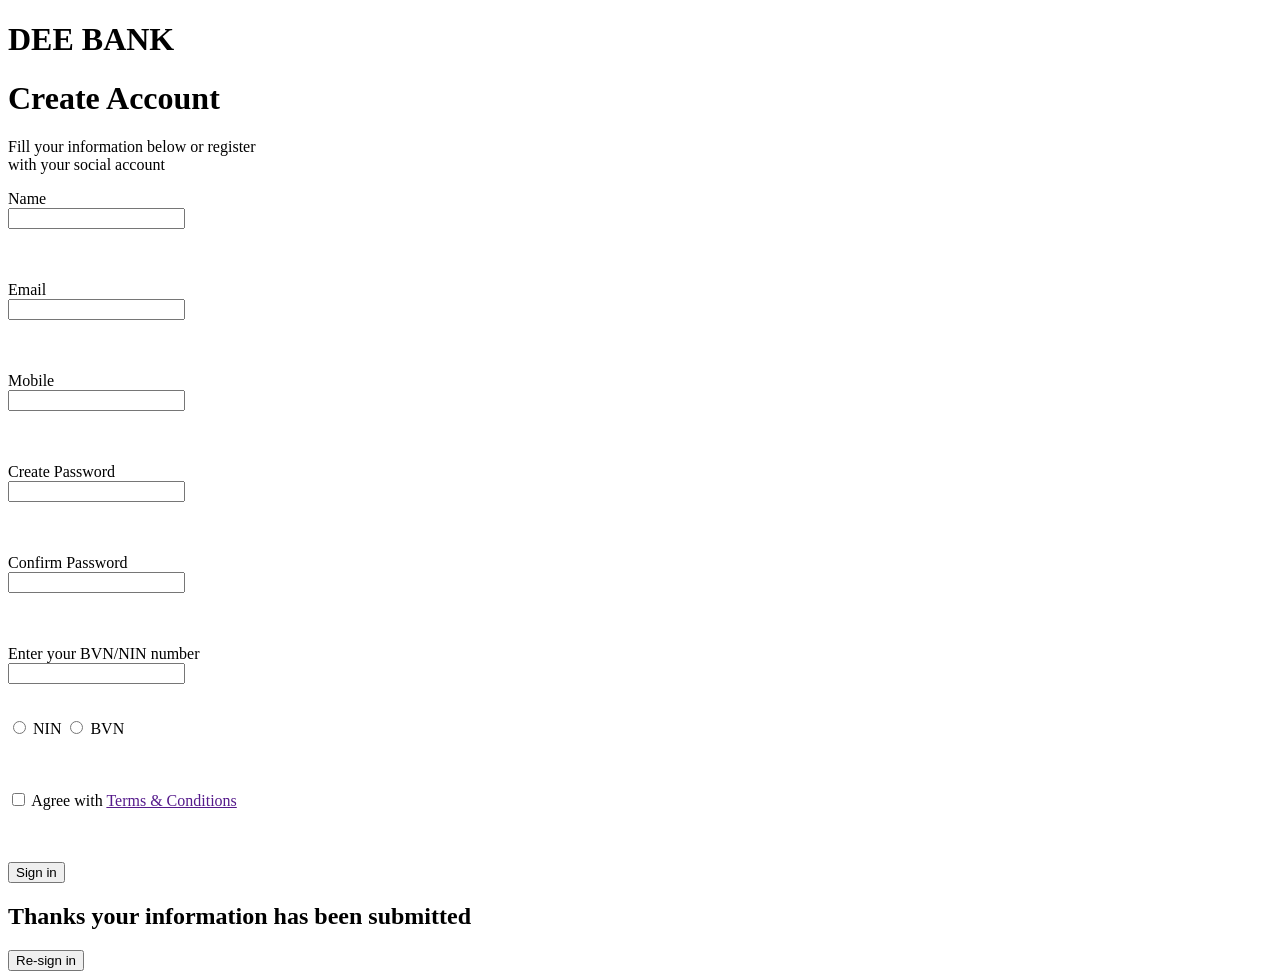
==== index.html @ f942b36a "first commit" ====
<!DOCTYPE html>
<html lang="en">
<head>
    <meta charset="UTF-8">
    <meta name="viewport" content="width=device-width, initial-scale=1.0">
    <title>Document</title>
    <link rel="stylesheet" href="BANK.CSS">
</head>
<body>
    
    <header id="head">
        <h1>DEE BANK</h1>
        <h1>Create Account</h1>
        <p>Fill your information below or register <br> with your social account</p>
    </header>

    <form id="form-container" >
        <label for="text">Name</label><br>
        <input type="text" id="myinput1" class="myinputname">
        <p id="message1" class="myp1"></p>
         <br><br>
        <label for="text">Email</label><br>
        <input type="text" id="myinput2" class="myinputemail">
         <p id="message2" class="myp2"></p>
         <br><br>
        <label for="text">Mobile</label><br>
        <input type="text" id="myinput3" class="myinputmobil">
        <p id="message3" class="myp3"></p>
         <br><br>
        <label for="text">Create Password</label><br>
        <input type="password" id="myinput4" class="myinputpassword">
        <p id="message4" class="myp4"></p>
         <br><br>
        <label for="text">Confirm Password</label><br>
        <input type="password" id="myinput5" class="myinputpassword1">
        <p id="message5" class="myp5"></p>
        <br><br>
        <label for="">Enter your BVN/NIN number</label><br>
        <input type="text" id="myinput6" class="myinputverification">
        <p id="message6" class="myp6"></p>
        <br>
        <input type="radio" name="card" id="myinput7" class="radio">
        <label for="text">NIN</label>

        <input type="radio" name="card" id="myinput8" class="radio">
        <label for="">BVN</label>
        <p id="message7" class="myp7"></p>
        <br><br>
        
        <input type="checkbox" id="myinput9" class="checkbox1">
        <label for="">Agree with <a href="">Terms & Conditions</a></label><br><br><br>
        <p id="message8" class="myp8"></p>

        <button type="submit" class="mysign" id="mysin">Sign in</button>
    </form>

    <section class="state-sec">
        <div class="state-con">
            <h2>Thanks your information has been submitted</h2>
            <button class="login-back">Re-sign in</button>
        </div>
    </section>
    
    <script src="BANK.JS"></script>
</body>
</html>
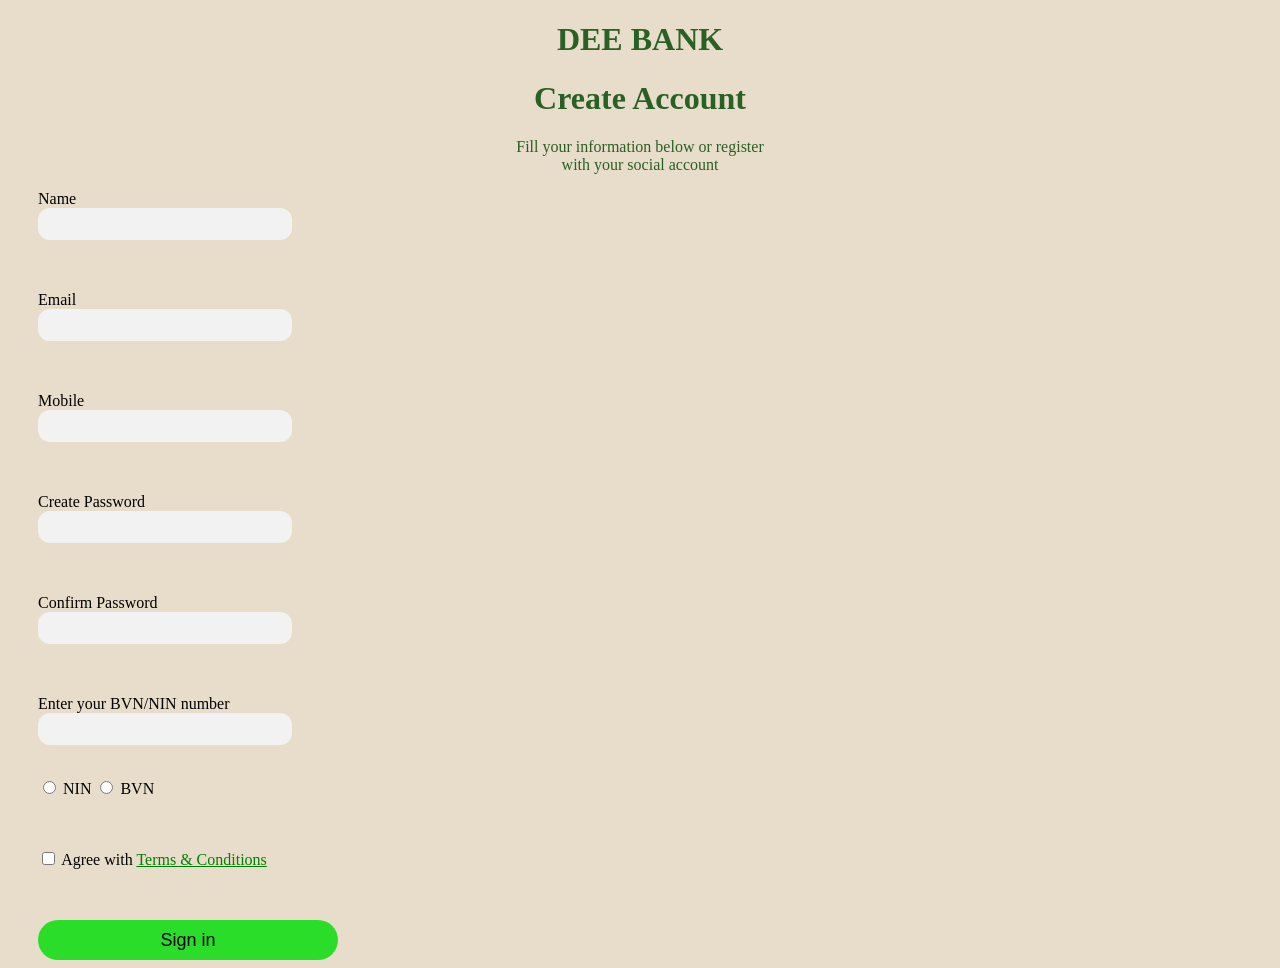
==== commit 0edf3a1b: "first commit" ====
--- a/index.html
+++ b/index.html
@@ -4,7 +4,7 @@
     <meta charset="UTF-8">
     <meta name="viewport" content="width=device-width, initial-scale=1.0">
     <title>Document</title>
-    <link rel="stylesheet" href="BANK.CSS">
+    <link rel="stylesheet" href="style.css">
 </head>
 <body>
     
@@ -61,6 +61,6 @@
         </div>
     </section>
     
-    <script src="BANK.JS"></script>
+    <script src="script.js"></script>
 </body>
 </html>
--- a/style.css
+++ b/style.css
@@ -0,0 +1,170 @@
+body{
+    font-family: verdana;
+    font-size: 1em;
+    background-color: rgb(232, 221, 202);
+}
+
+header{
+    text-align: center;
+    color: rgba(3, 71, 3, 0.834);
+}
+form{
+    padding-left: 30px;
+}
+
+.myinputname{
+    width: 250px;
+    height: 30px;
+    border: none;
+    border-radius: 12px;
+    background-color: #f2f2f2;
+    font-size: 15px;
+    outline-color: green;
+}
+.myp1{
+    color: red;
+    font-size: 15px;
+}
+
+.myinputemail{
+    width: 250px;
+    height: 30px;
+    border: none;
+    border-radius: 12px;
+    background-color: #f2f2f2;
+    font-size: 15px;
+    outline-color: green;
+}
+
+.myp2{
+    color: red;
+    font-size: 15px;
+}
+
+.myinputmobil{
+    width: 250px;
+    height: 30px;
+    border: none;
+    border-radius: 12px;
+    background-color: #f2f2f2;
+    font-size: 15px;
+    outline-color: green;
+}
+
+.myp3{
+    color: red;
+    font-size: 15px;
+}
+
+.myinputpassword{
+    width: 250px;
+    height: 30px;
+    border: none;
+    border-radius: 12px;
+    background-color: #f2f2f2;
+    font-size: 15px;
+    outline-color: green;
+}
+
+.myp4{
+    color: red;
+    font-size: 15px;
+}
+
+.myinputpassword1{
+    width: 250px;
+    height: 30px;
+    border: none;
+    border-radius: 12px;
+    background-color: #f2f2f2;
+    font-size: 15px;
+    outline-color: green;
+}
+
+.myp5{
+    color: red;
+    font-size: 15px;
+}
+
+.myinputverification{
+    width: 250px;
+    height: 30px;
+    border: none;
+    border-radius: 12px;
+    background-color: #f2f2f2;
+    font-size: 15px;
+    outline-color: green;
+}
+
+.myp6{
+    color: red;
+    font-size: 15px;
+}
+
+.radio{
+    cursor: pointer;
+}
+
+.myp7{
+    color: red;
+    font-size: 15px;
+}
+
+
+.checkbox1{
+    cursor: pointer;
+}
+
+.myp8{
+    color: red;
+    font-size: 15px;
+}
+
+.mysign{
+    width: 300px;
+    height: 40px;
+    border: none;
+    border-radius: 20px;
+    background-color: rgb(41, 221, 41);
+    font-size: 18px;
+    outline-color: green;
+    cursor: pointer;
+    transition: background-color 0.25s;
+}
+
+
+.mysign:hover{
+    background-color: green;
+}
+
+a{
+    color: green;
+}
+input[type="radio"], input[type="checkbox"]{
+    accent-color: green;
+}
+
+.state-sec {
+    display: none;
+    background-color: #ccc;
+    color: green;
+    justify-content: center;
+    align-items: center;
+    border-radius: 10px;
+}
+
+.state-con {
+    display: none;
+    align-items: center;
+    justify-content: center;
+    padding: 10px;
+    text-align: center;
+}
+
+.login-back {
+    background: green;
+    padding: 10px;
+    border: none;
+    outline: none;
+    border-radius: 10px;
+}
